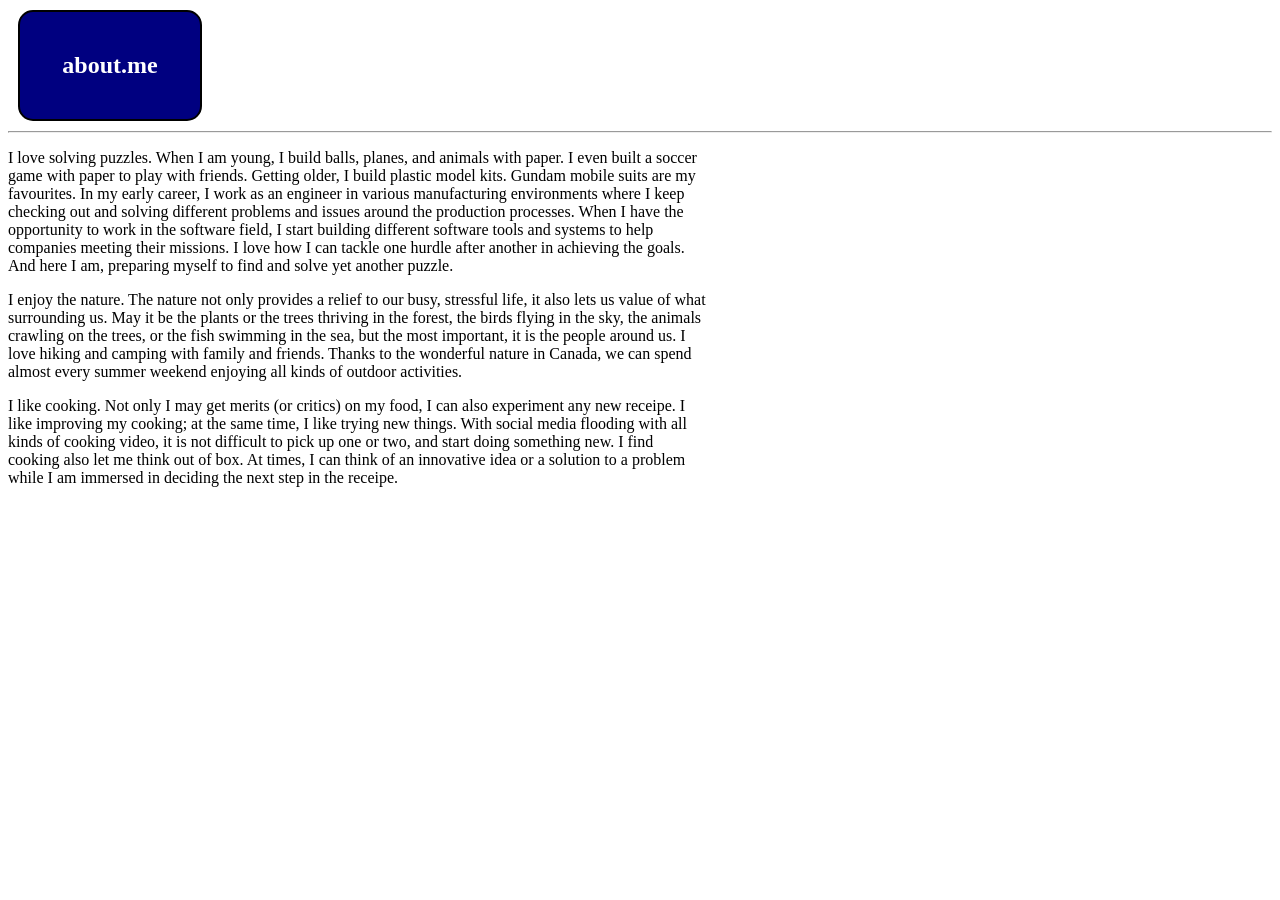
==== public/about.html @ 2e31307e "major overhaul webpage layouts" ====
<!DOCTYPE html>
<html lang="en">
<head>
    <meta charset="UTF-8">
    <meta name="viewport" content="width=device-width, initial-scale=1.0">
    <title>about.me</title>
    <link rel="stylesheet" href="../style.css" />
</head>
<body>
    <div class="box">
        <h2>about.me</h2>
    </div>
    <hr/>
    <p>I love solving puzzles.  When I am young, I build balls, planes, and animals with paper.  
      I even built a soccer game with paper to play with friends.  Getting older, I build plastic
      model kits.  Gundam mobile suits are my favourites.  In my early career, I work as an engineer
      in various manufacturing environments where I keep checking out and solving different 
      problems and issues around the production processes.  When I have the opportunity to work
      in the software field, I start building different software tools and systems to help companies
      meeting their missions.  I love how I can tackle one hurdle after another in achieving the goals.
      And here I am, preparing myself to find and solve yet another puzzle.
    </p>

    <p>I enjoy the nature.  The nature not only provides a relief to our busy, stressful life, it also lets us 
      value of what surrounding us.  May it be the plants or the trees thriving in the forest, the birds 
      flying in the sky, the animals crawling on the trees, or the fish swimming in the sea, but the most
      important, it is the people around us.  I love hiking and camping with family and friends.  Thanks 
      to the wonderful nature in Canada, we can spend almost every summer weekend enjoying all kinds of 
      outdoor activities.
    </p>

    <p>I like cooking.  Not only I may get merits (or critics) on my food, I can also experiment any new
      receipe.  I like improving my cooking; at the same time, I like trying new things.  With social
      media flooding with all kinds of cooking video, it is not difficult to pick up one or two, and start
      doing something new.  I find cooking also let me think out of box.  At times, I can think of an
      innovative idea or a solution to a problem while I am immersed in deciding the next step in the
      receipe.
    </p>
</body>
---- style.css ----
/* limit paragraph width to 700px */
p {
    width:85vw - 100px;
}
h4 {
    width:85vw - 100px;
}
a {
    text-decoration: none;
    color:inherit
}
@media (width > 800px) {
    p {
        width:700px;
    }
    h4 {
        width:700px;
    }
}
.project-logo {
    height: 120px;
    padding: 20px;
}
.center-content {
    display: grid;
    place-items: center;
    margin-top: 20px;
    margin-bottom: 20px;
}
.box {
    display: grid;
    place-items: center;
    background-color:navy;
    color: white;
    text-align: center;
    width: 140px;
    padding: 20px;
    border: 2px solid black;  
    border-radius: 15px;
    margin: 10px;
}
.grid-container-2 {
    /* use to align div on the same row, left aligned */
    display: grid;
    /* Defines two columns of equal fractional units (fr) */
    grid-template-columns: 200px 200px;
    /* adds space between the divs */
    grid-gap: 20px; 
}
.grid-container-3 {
    /* use to align div on the same row, centre aligned */
    display: grid;
    /* Defines three columns of equal fractional units (fr) */
    grid-template-columns: 1fr 1fr 1fr;
    /* adds space between the divs */
    grid-gap: 20px; 
}
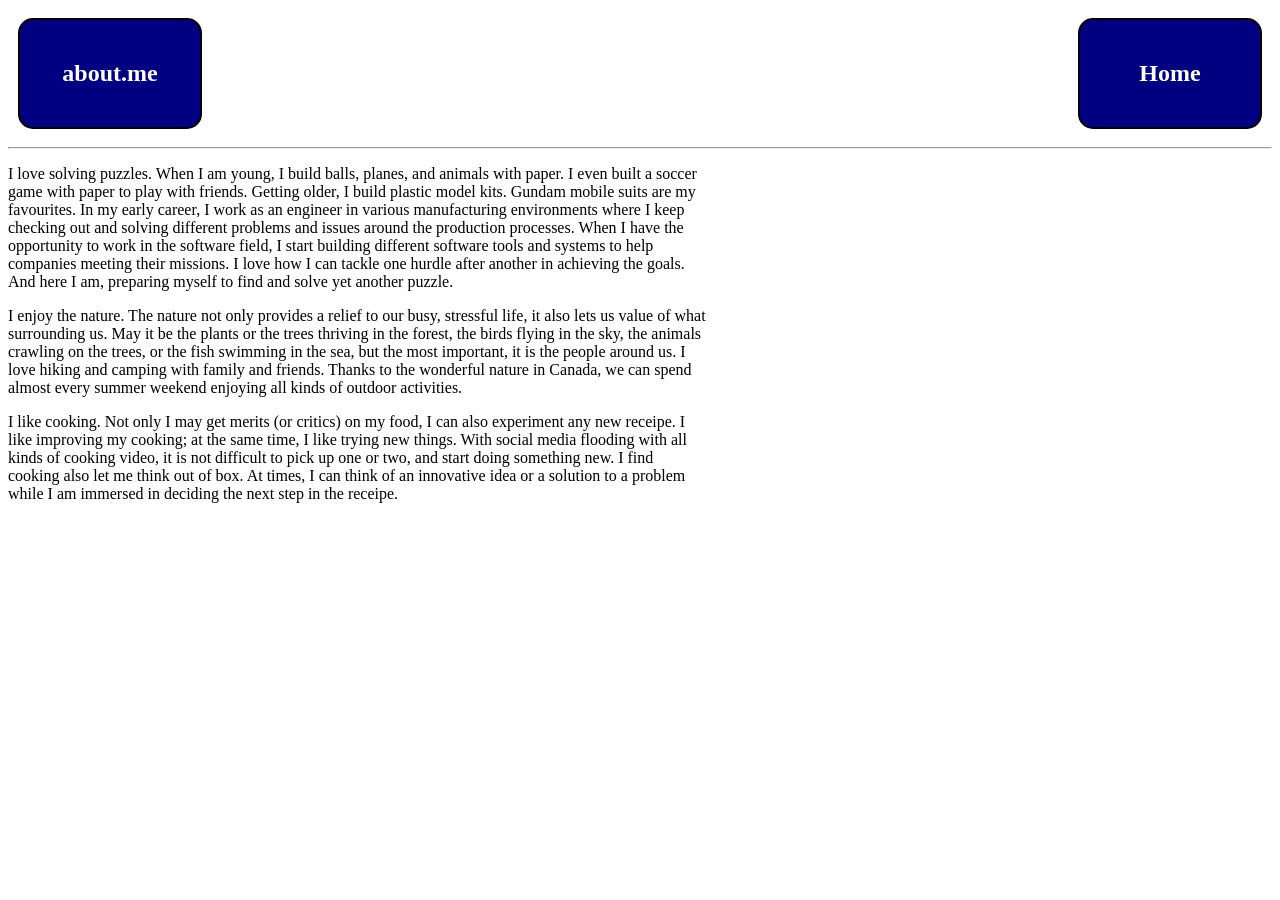
==== commit f8582065: "add home button on pages to go back" ====
--- a/public/about.html
+++ b/public/about.html
@@ -7,8 +7,15 @@
     <link rel="stylesheet" href="../style.css" />
 </head>
 <body>
-    <div class="box">
-        <h2>about.me</h2>
+    <div class="flex-box-two-ends">
+        <div class="box">
+            <h2>about.me</h2>
+        </div>
+        <a href="../index.html">
+            <div class="box">
+                <h2>Home</h2>
+            </div>
+        </a>
     </div>
     <hr/>
     <p>I love solving puzzles.  When I am young, I build balls, planes, and animals with paper.  
--- a/style.css
+++ b/style.css
@@ -57,3 +57,8 @@
     /* adds space between the divs */
     grid-gap: 20px; 
 }
+.flex-box-two-ends {
+  display: flex;
+  justify-content: space-between;
+  width: 100%; /* Ensures it fills the container */
+}
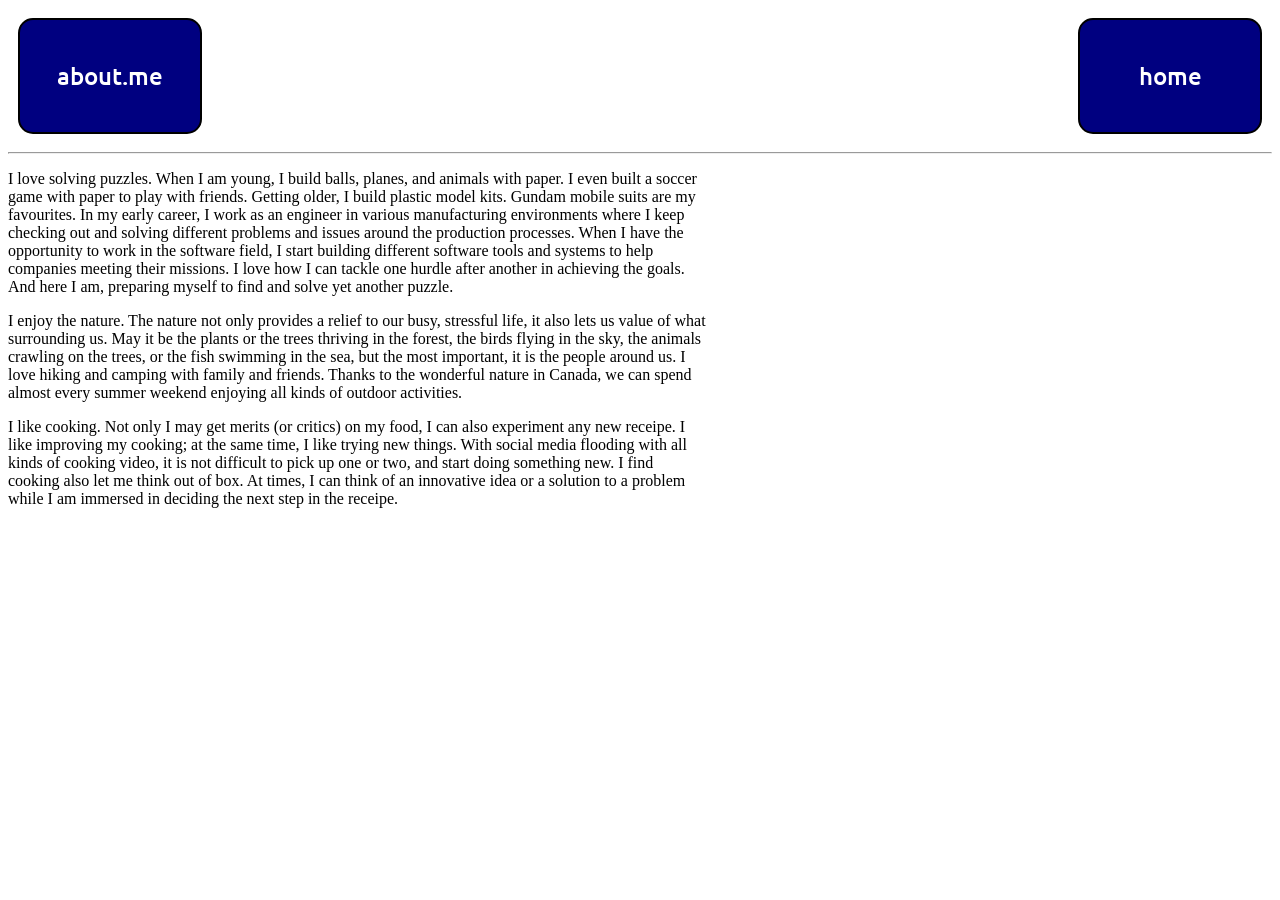
==== commit d36a5c00: "add custom fonts for headings and text on boxes" ====
--- a/public/about.html
+++ b/public/about.html
@@ -5,6 +5,9 @@
     <meta name="viewport" content="width=device-width, initial-scale=1.0">
     <title>about.me</title>
     <link rel="stylesheet" href="../style.css" />
+    <link rel="preconnect" href="https://fonts.googleapis.com">
+    <link rel="preconnect" href="https://fonts.gstatic.com" crossorigin>
+    <link href="https://fonts.googleapis.com/css2?family=Ubuntu:ital,wght@0,300;0,400;0,500;0,700;1,300;1,400;1,500;1,700&display=swap" rel="stylesheet">
 </head>
 <body>
     <div class="flex-box-two-ends">
@@ -13,7 +16,7 @@
         </div>
         <a href="../index.html">
             <div class="box">
-                <h2>Home</h2>
+                <h2>home</h2>
             </div>
         </a>
     </div>
--- a/style.css
+++ b/style.css
@@ -1,4 +1,8 @@
-
+h1, h2 {
+    font-family: "Ubuntu", sans-serif;
+    font-weight: 500;
+    font-style: normal;
+}
 
 /* limit paragraph width to 700px */
 p {
@@ -40,6 +44,9 @@
     border: 2px solid black;  
     border-radius: 15px;
     margin: 10px;
+    font-family: "Ubuntu", sans-serif;
+    font-weight: 500;
+    font-style: normal;
 }
 .grid-container-2 {
     /* use to align div on the same row, left aligned */
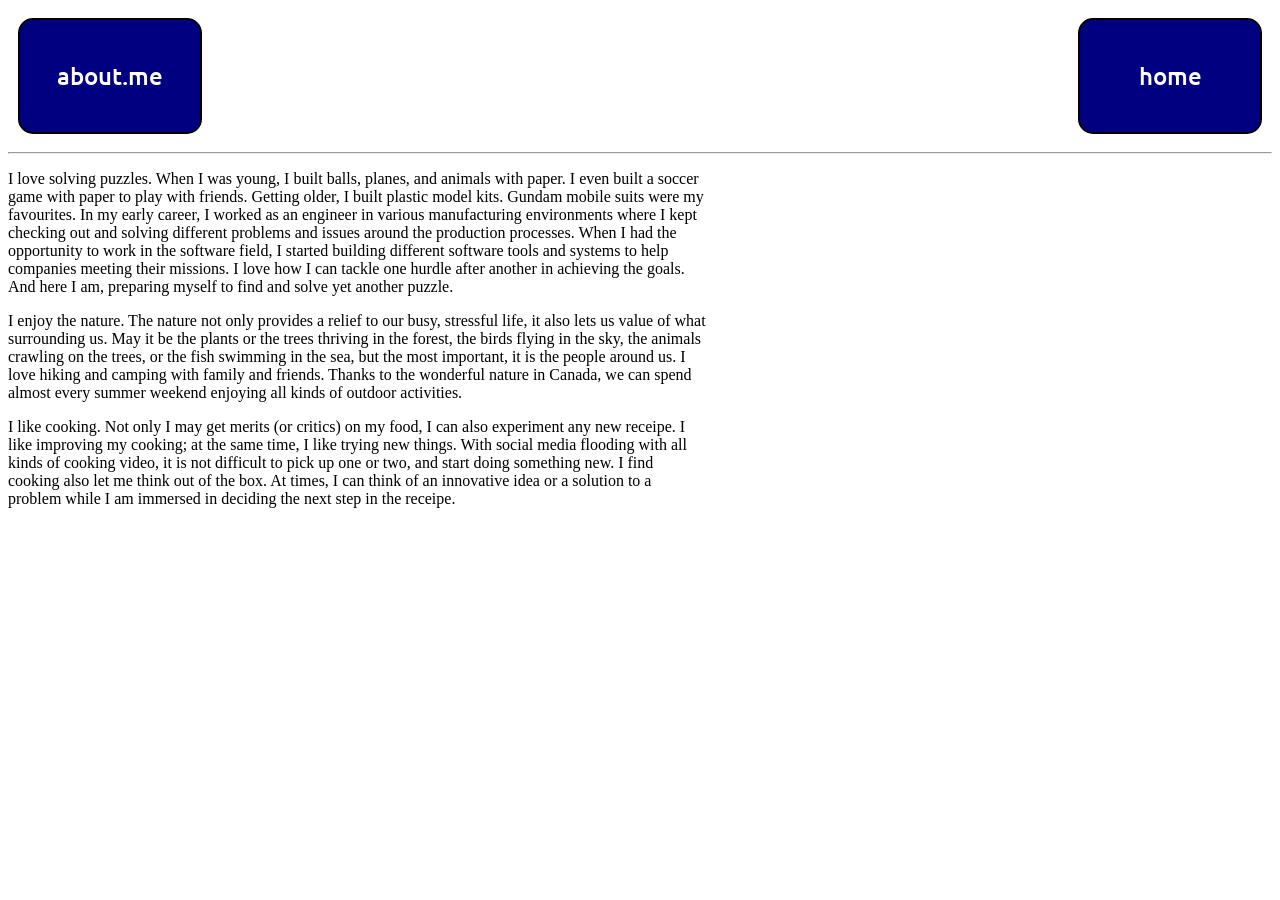
==== commit 5d0a21d2: "Updated about me content" ====
--- a/public/about.html
+++ b/public/about.html
@@ -21,12 +21,12 @@
         </a>
     </div>
     <hr/>
-    <p>I love solving puzzles.  When I am young, I build balls, planes, and animals with paper.  
-      I even built a soccer game with paper to play with friends.  Getting older, I build plastic
-      model kits.  Gundam mobile suits are my favourites.  In my early career, I work as an engineer
-      in various manufacturing environments where I keep checking out and solving different 
-      problems and issues around the production processes.  When I have the opportunity to work
-      in the software field, I start building different software tools and systems to help companies
+    <p>I love solving puzzles.  When I was young, I built balls, planes, and animals with paper.  
+      I even built a soccer game with paper to play with friends.  Getting older, I built plastic
+      model kits.  Gundam mobile suits were my favourites.  In my early career, I worked as an engineer
+      in various manufacturing environments where I kept checking out and solving different 
+      problems and issues around the production processes.  When I had the opportunity to work
+      in the software field, I started building different software tools and systems to help companies
       meeting their missions.  I love how I can tackle one hurdle after another in achieving the goals.
       And here I am, preparing myself to find and solve yet another puzzle.
     </p>
@@ -42,7 +42,7 @@
     <p>I like cooking.  Not only I may get merits (or critics) on my food, I can also experiment any new
       receipe.  I like improving my cooking; at the same time, I like trying new things.  With social
       media flooding with all kinds of cooking video, it is not difficult to pick up one or two, and start
-      doing something new.  I find cooking also let me think out of box.  At times, I can think of an
+      doing something new.  I find cooking also let me think out of the box.  At times, I can think of an
       innovative idea or a solution to a problem while I am immersed in deciding the next step in the
       receipe.
     </p>
--- a/style.css
+++ b/style.css
@@ -28,14 +28,19 @@
     padding: 20px;
 }
 .center-content {
-    display: grid;
-    place-items: center;
-    margin-top: 20px;
-    margin-bottom: 20px;
+    display: flex;
+    flex-flow: column nowrap;
+    align-items:center;
+}
+/* make items flow vertical */
+@media (width < 650px) {
+    .center-content>div {
+        display: flex;
+        flex-flow: column nowrap;
+    }
 }
 .box {
-    display: grid;
-    place-items: center;
+    display: inline-block;
     background-color:navy;
     color: white;
     text-align: center;
@@ -48,22 +53,6 @@
     font-weight: 500;
     font-style: normal;
 }
-.grid-container-2 {
-    /* use to align div on the same row, left aligned */
-    display: grid;
-    /* Defines two columns of equal fractional units (fr) */
-    grid-template-columns: 200px 200px;
-    /* adds space between the divs */
-    grid-gap: 20px; 
-}
-.grid-container-3 {
-    /* use to align div on the same row, centre aligned */
-    display: grid;
-    /* Defines three columns of equal fractional units (fr) */
-    grid-template-columns: 1fr 1fr 1fr;
-    /* adds space between the divs */
-    grid-gap: 20px; 
-}
 .flex-box-two-ends {
   display: flex;
   justify-content: space-between;
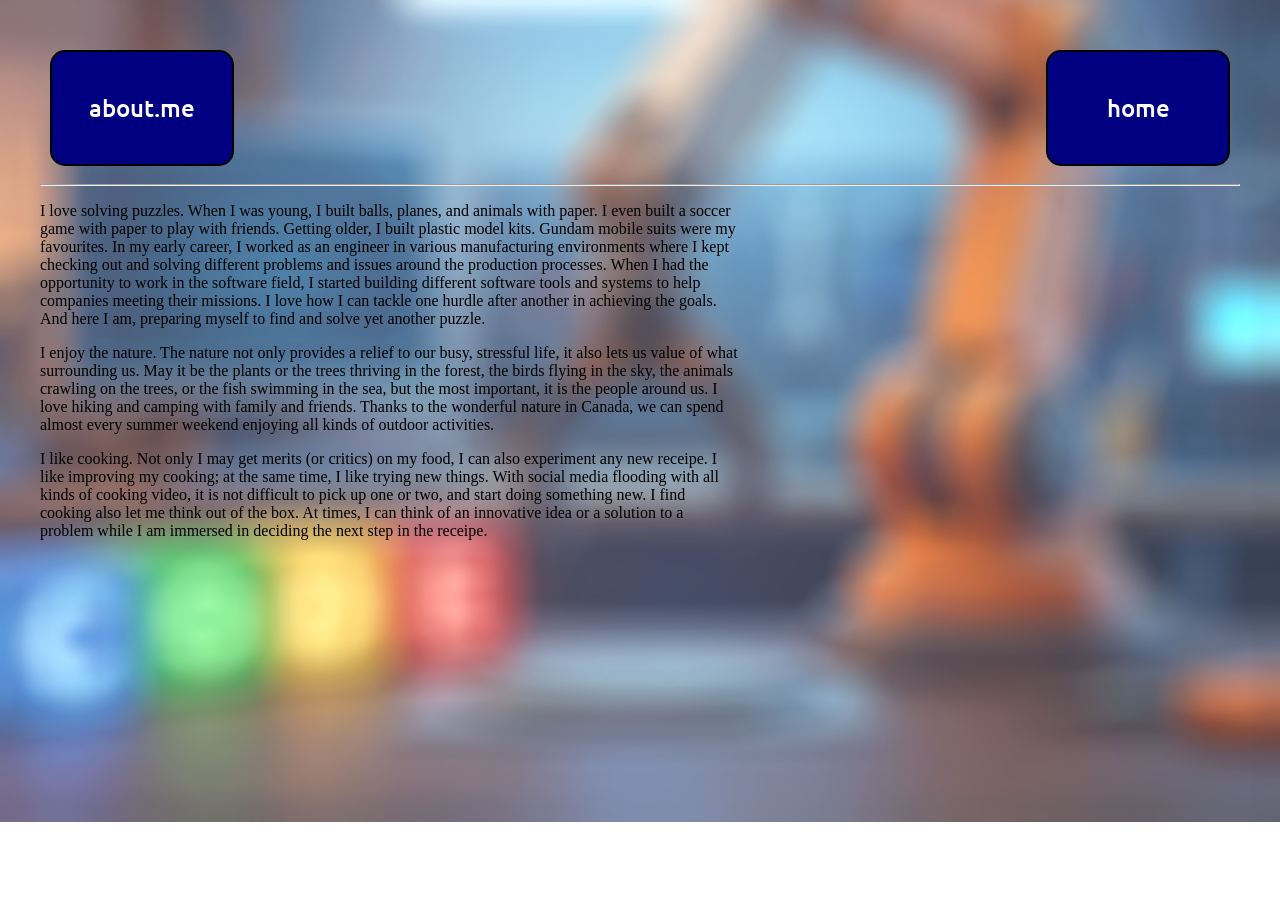
==== commit 0e49e5b9: "Updated limiting text to 700px wide with text-container" ====
--- a/public/about.html
+++ b/public/about.html
@@ -21,29 +21,31 @@
         </a>
     </div>
     <hr/>
-    <p>I love solving puzzles.  When I was young, I built balls, planes, and animals with paper.  
-      I even built a soccer game with paper to play with friends.  Getting older, I built plastic
-      model kits.  Gundam mobile suits were my favourites.  In my early career, I worked as an engineer
-      in various manufacturing environments where I kept checking out and solving different 
-      problems and issues around the production processes.  When I had the opportunity to work
-      in the software field, I started building different software tools and systems to help companies
-      meeting their missions.  I love how I can tackle one hurdle after another in achieving the goals.
-      And here I am, preparing myself to find and solve yet another puzzle.
-    </p>
+    <div class="text-container">
+        <p>I love solving puzzles.  When I was young, I built balls, planes, and animals with paper.  
+        I even built a soccer game with paper to play with friends.  Getting older, I built plastic
+        model kits.  Gundam mobile suits were my favourites.  In my early career, I worked as an engineer
+        in various manufacturing environments where I kept checking out and solving different 
+        problems and issues around the production processes.  When I had the opportunity to work
+        in the software field, I started building different software tools and systems to help companies
+        meeting their missions.  I love how I can tackle one hurdle after another in achieving the goals.
+        And here I am, preparing myself to find and solve yet another puzzle.
+        </p>
 
-    <p>I enjoy the nature.  The nature not only provides a relief to our busy, stressful life, it also lets us 
-      value of what surrounding us.  May it be the plants or the trees thriving in the forest, the birds 
-      flying in the sky, the animals crawling on the trees, or the fish swimming in the sea, but the most
-      important, it is the people around us.  I love hiking and camping with family and friends.  Thanks 
-      to the wonderful nature in Canada, we can spend almost every summer weekend enjoying all kinds of 
-      outdoor activities.
-    </p>
+        <p>I enjoy the nature.  The nature not only provides a relief to our busy, stressful life, it also lets us 
+        value of what surrounding us.  May it be the plants or the trees thriving in the forest, the birds 
+        flying in the sky, the animals crawling on the trees, or the fish swimming in the sea, but the most
+        important, it is the people around us.  I love hiking and camping with family and friends.  Thanks 
+        to the wonderful nature in Canada, we can spend almost every summer weekend enjoying all kinds of 
+        outdoor activities.
+        </p>
 
-    <p>I like cooking.  Not only I may get merits (or critics) on my food, I can also experiment any new
-      receipe.  I like improving my cooking; at the same time, I like trying new things.  With social
-      media flooding with all kinds of cooking video, it is not difficult to pick up one or two, and start
-      doing something new.  I find cooking also let me think out of the box.  At times, I can think of an
-      innovative idea or a solution to a problem while I am immersed in deciding the next step in the
-      receipe.
-    </p>
+        <p>I like cooking.  Not only I may get merits (or critics) on my food, I can also experiment any new
+        receipe.  I like improving my cooking; at the same time, I like trying new things.  With social
+        media flooding with all kinds of cooking video, it is not difficult to pick up one or two, and start
+        doing something new.  I find cooking also let me think out of the box.  At times, I can think of an
+        innovative idea or a solution to a problem while I am immersed in deciding the next step in the
+        receipe.
+        </p>
+    </div>
 </body>
--- a/style.css
+++ b/style.css
@@ -1,27 +1,21 @@
+body {
+    background-image: url('./assets/images/background.png');
+    background-repeat: no-repeat;
+    background-position: center; /* Centers the image */
+    background-size: cover; /* Stretches the image to cover the screen */
+    width: vw;
+    height: vh; /* Ensures the body covers the full viewport height */
+    margin: 0; /* Removes default browser margin */
+    padding: 40px;
+}
 h1, h2 {
     font-family: "Ubuntu", sans-serif;
     font-weight: 500;
     font-style: normal;
 }
-
 /* limit paragraph width to 700px */
-p {
-    width:85vw - 100px;
-}
-h4 {
-    width:85vw - 100px;
-}
-a {
-    text-decoration: none;
-    color:inherit
-}
-@media (width > 800px) {
-    p {
-        width:700px;
-    }
-    h4 {
-        width:700px;
-    }
+.text-container {
+    max-width: 700px;
 }
 .project-logo {
     height: 120px;
@@ -31,12 +25,27 @@
     display: flex;
     flex-flow: column nowrap;
     align-items:center;
+    justify-self: center;
+}
+.front-page-title {
+    display: grid;
+    width: 475px;
+    grid-template-columns: 2fr 1fr;
+    grid-template-rows: 40px 50px 70px;
+    padding: 20px;
+}
+body>.center-content>img{
+    grid-row: span 3;
 }
 /* make items flow vertical */
 @media (width < 650px) {
     .center-content>div {
         display: flex;
         flex-flow: column nowrap;
+    }
+    .front-page-title {
+        display: flex;
+        flex-direction: column;
     }
 }
 .box {
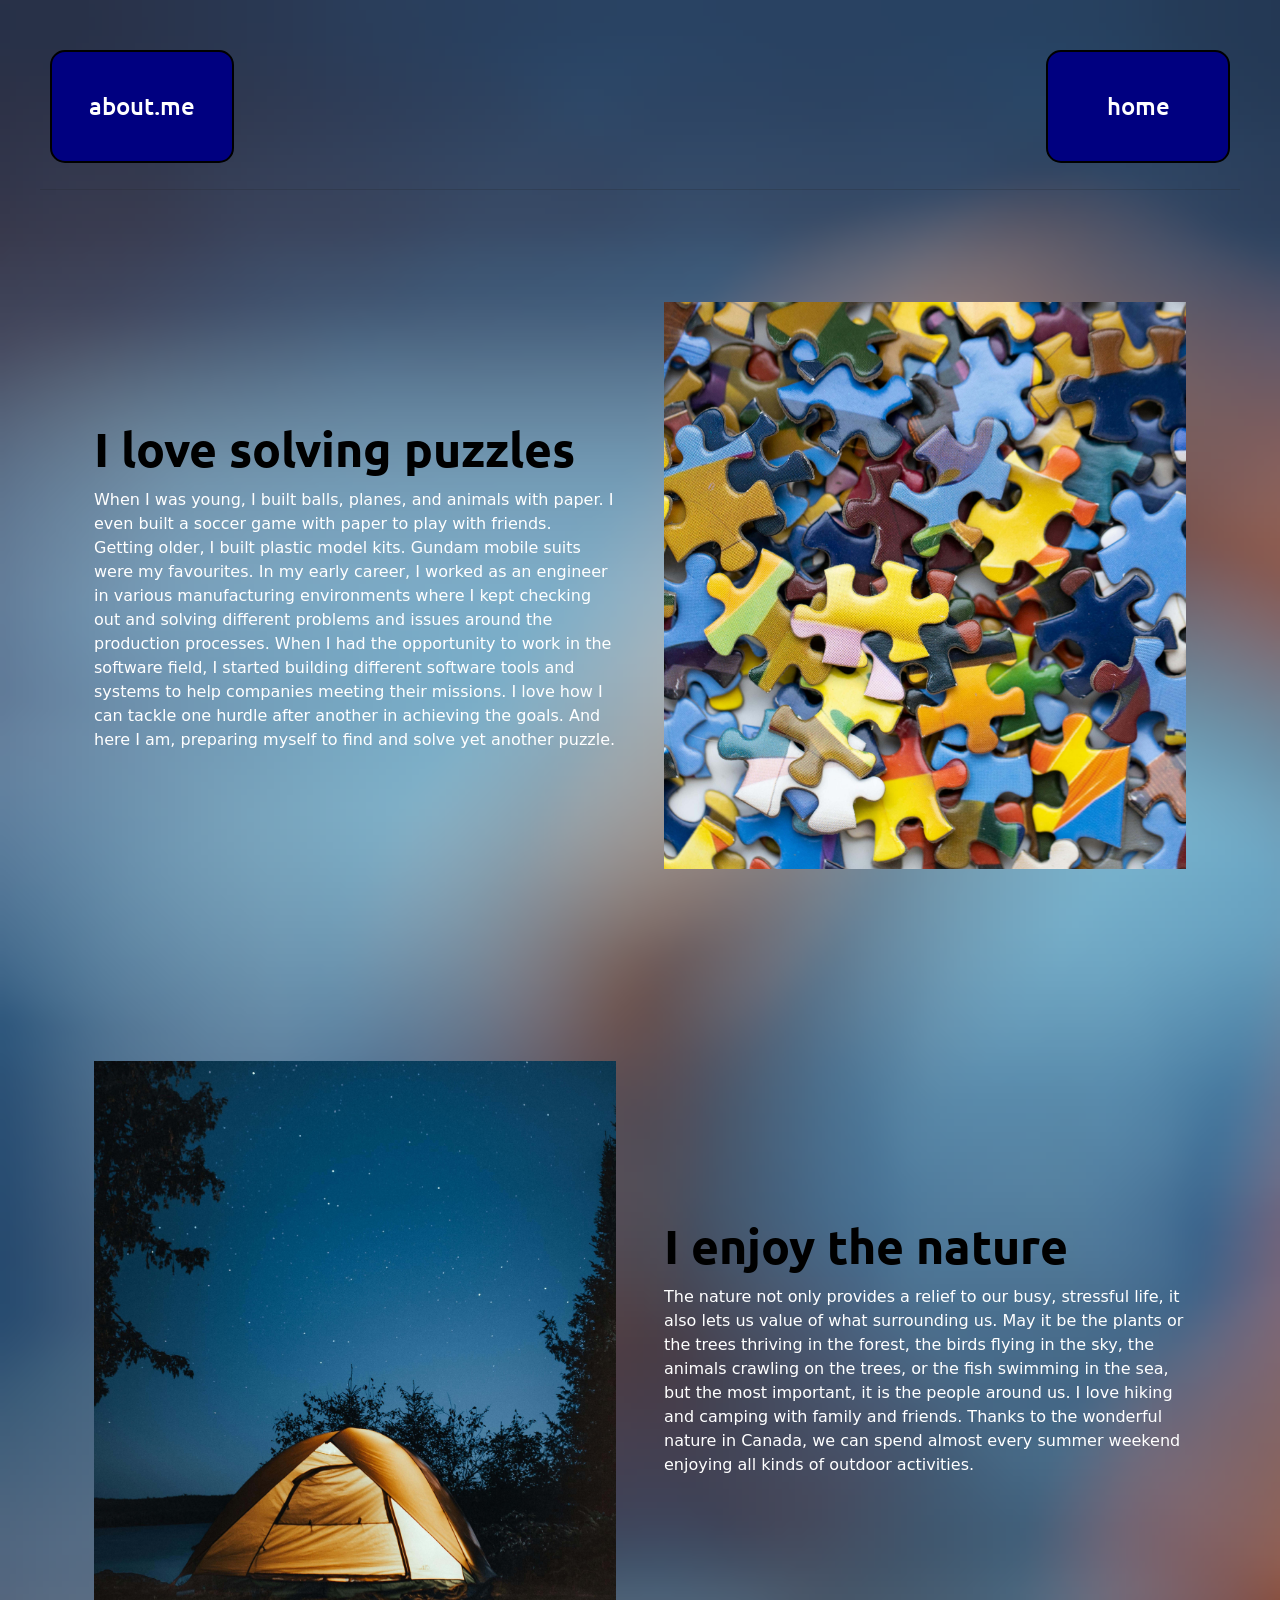
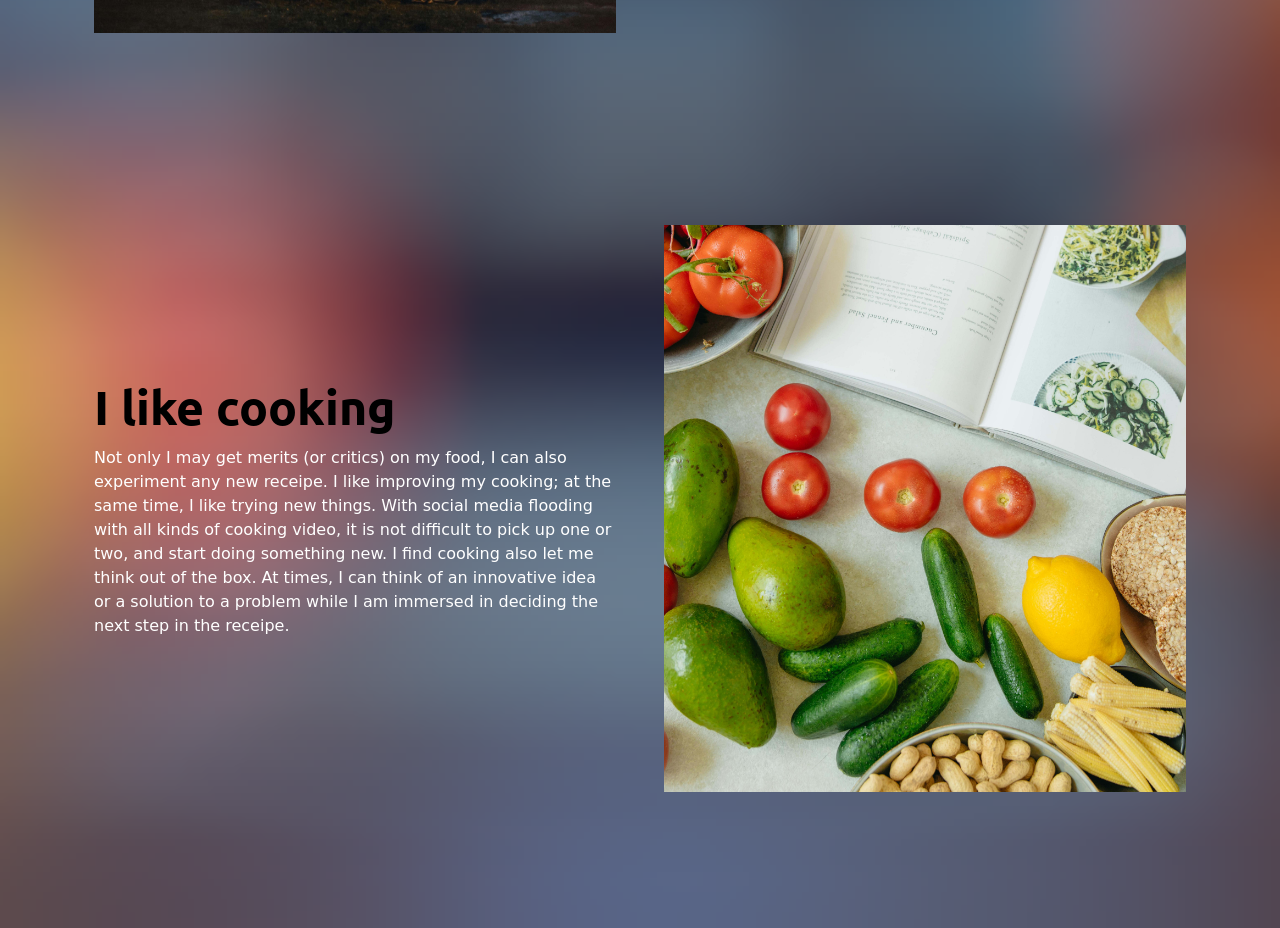
==== commit fc1f9a81: "Add images for about.me page Add icons for contact.me page Use bootstrap layouts for about.me and co" ====
--- a/public/about.html
+++ b/public/about.html
@@ -4,10 +4,12 @@
     <meta charset="UTF-8">
     <meta name="viewport" content="width=device-width, initial-scale=1.0">
     <title>about.me</title>
-    <link rel="stylesheet" href="../style.css" />
     <link rel="preconnect" href="https://fonts.googleapis.com">
     <link rel="preconnect" href="https://fonts.gstatic.com" crossorigin>
     <link href="https://fonts.googleapis.com/css2?family=Ubuntu:ital,wght@0,300;0,400;0,500;0,700;1,300;1,400;1,500;1,700&display=swap" rel="stylesheet">
+    <link href="https://cdn.jsdelivr.net/npm/bootstrap@5.3.8/dist/css/bootstrap.min.css" rel="stylesheet"
+        integrity="sha384-sRIl4kxILFvY47J16cr9ZwB07vP4J8+LH7qKQnuqkuIAvNWLzeN8tE5YBujZqJLB" crossorigin="anonymous">
+    <link rel="stylesheet" href="../style.css" />
 </head>
 <body>
     <div class="flex-box-two-ends">
@@ -21,31 +23,59 @@
         </a>
     </div>
     <hr/>
-    <div class="text-container">
-        <p>I love solving puzzles.  When I was young, I built balls, planes, and animals with paper.  
-        I even built a soccer game with paper to play with friends.  Getting older, I built plastic
-        model kits.  Gundam mobile suits were my favourites.  In my early career, I worked as an engineer
-        in various manufacturing environments where I kept checking out and solving different 
-        problems and issues around the production processes.  When I had the opportunity to work
-        in the software field, I started building different software tools and systems to help companies
-        meeting their missions.  I love how I can tackle one hurdle after another in achieving the goals.
-        And here I am, preparing myself to find and solve yet another puzzle.
-        </p>
+    <!-- <div class="text-container"> -->
+        <div class="container col-xxl-8 px-4 py-5">
+            <div class="row flex-lg-row-reverse align-items-center g-5 py-5">
+                <div class="col-10 col-sm-8 col-lg-6"> <img src="../assets/images/about.me/puzzle.jpg" class="d-block mx-lg-auto img-fluid"
+                        alt="some puzzles" width="700" height="500" loading="lazy"> </div>
+                <div class="col-lg-6">
+                    <h2 class="display-5 fw-bold text-body-emphasis lh-1 mb-3">I love solving puzzles</h2>
+                    <p class="lead">When I was young, I built balls, planes, and animals with paper.
+                    I even built a soccer game with paper to play with friends. Getting older, I built plastic
+                    model kits. Gundam mobile suits were my favourites. In my early career, I worked as an engineer
+                    in various manufacturing environments where I kept checking out and solving different
+                    problems and issues around the production processes. When I had the opportunity to work
+                    in the software field, I started building different software tools and systems to help companies
+                    meeting their missions. I love how I can tackle one hurdle after another in achieving the goals.
+                    And here I am, preparing myself to find and solve yet another puzzle.</p>
+                </div>
+            </div>
+        </div>
 
-        <p>I enjoy the nature.  The nature not only provides a relief to our busy, stressful life, it also lets us 
-        value of what surrounding us.  May it be the plants or the trees thriving in the forest, the birds 
-        flying in the sky, the animals crawling on the trees, or the fish swimming in the sea, but the most
-        important, it is the people around us.  I love hiking and camping with family and friends.  Thanks 
-        to the wonderful nature in Canada, we can spend almost every summer weekend enjoying all kinds of 
-        outdoor activities.
-        </p>
+        <div class="container col-xxl-8 px-4 py-5">
+            <div class="row flex-lg-row-reverse align-items-center g-5 py-5">
+                <div class="col-lg-6">
+                    <h2 class="display-5 fw-bold text-body-emphasis lh-1 mb-3">I enjoy the nature</h2>
+                    <p class="lead">The nature not only provides a relief to our busy, stressful life, it also lets us
+                    value of what surrounding us. May it be the plants or the trees thriving in the forest, the birds
+                    flying in the sky, the animals crawling on the trees, or the fish swimming in the sea, but the most
+                    important, it is the people around us. I love hiking and camping with family and friends. Thanks
+                    to the wonderful nature in Canada, we can spend almost every summer weekend enjoying all kinds of
+                    outdoor activities.</p>
+                </div>
+                <div class="col-10 col-sm-8 col-lg-6"> <img src="../assets/images/about.me/nature.jpg"
+                        class="d-block mx-lg-auto img-fluid" alt="a tent under a starry sky" width="700" height="500" loading="lazy"> </div>
+            </div>
+        </div>
 
-        <p>I like cooking.  Not only I may get merits (or critics) on my food, I can also experiment any new
-        receipe.  I like improving my cooking; at the same time, I like trying new things.  With social
-        media flooding with all kinds of cooking video, it is not difficult to pick up one or two, and start
-        doing something new.  I find cooking also let me think out of the box.  At times, I can think of an
-        innovative idea or a solution to a problem while I am immersed in deciding the next step in the
-        receipe.
-        </p>
-    </div>
-</body>+        <div class="container col-xxl-8 px-4 py-5">
+            <div class="row flex-lg-row-reverse align-items-center g-5 py-5">
+                <div class="col-10 col-sm-8 col-lg-6"> <img src="../assets/images/about.me/cooking.jpg"
+                        class="d-block mx-lg-auto img-fluid" alt="ingredients next to a cooking book" width="700" height="500" loading="lazy"> </div>
+                <div class="col-lg-6">
+                    <h2 class="display-5 fw-bold text-body-emphasis lh-1 mb-3">I like cooking</h2>
+                    <p class="lead">Not only I may get merits (or critics) on my food, I can also experiment any new
+                    receipe. I like improving my cooking; at the same time, I like trying new things. With social
+                    media flooding with all kinds of cooking video, it is not difficult to pick up one or two, and start
+                    doing something new. I find cooking also let me think out of the box. At times, I can think of an
+                    innovative idea or a solution to a problem while I am immersed in deciding the next step in the
+                    receipe.</p>
+                </div>
+            </div>
+        </div>
+    <!-- </div> -->
+    <script src="https://cdn.jsdelivr.net/npm/bootstrap@5.3.8/dist/js/bootstrap.bundle.min.js"
+        integrity="sha384-FKyoEForCGlyvwx9Hj09JcYn3nv7wiPVlz7YYwJrWVcXK/BmnVDxM+D2scQbITxI"
+        crossorigin="anonymous"></script>
+</body>
+</html>
--- a/style.css
+++ b/style.css
@@ -8,10 +8,27 @@
     margin: 0; /* Removes default browser margin */
     padding: 40px;
 }
+p {
+    color: white;
+}
 h1, h2 {
     font-family: "Ubuntu", sans-serif;
+    font-style: normal;
+    color: white;
+}
+h1 {
+    font-weight: 700;
+    font-size: 2rem;
+}
+h2 {
     font-weight: 500;
-    font-style: normal;
+    font-size: 1.5rem;
+    margin-top: 20px;
+    margin-bottom: 20px;
+}
+.lead {
+    color:white;
+    font-size: 1rem;
 }
 /* limit paragraph width to 700px */
 .text-container {
@@ -30,22 +47,24 @@
 .front-page-title {
     display: grid;
     width: 475px;
-    grid-template-columns: 2fr 1fr;
-    grid-template-rows: 40px 50px 70px;
-    padding: 20px;
+    grid-template-columns: 250px 120px;
+    grid-template-rows: 50px 60px 70px;
 }
 body>.center-content>img{
     grid-row: span 3;
 }
 /* make items flow vertical */
-@media (width < 650px) {
+@media (width < 720px) {
     .center-content>div {
         display: flex;
         flex-flow: column nowrap;
+        align-items: center;
     }
     .front-page-title {
         display: flex;
         flex-direction: column;
+        width: 240px;
+        align-items: center;
     }
 }
 .box {
@@ -58,12 +77,16 @@
     border: 2px solid black;  
     border-radius: 15px;
     margin: 10px;
-    font-family: "Ubuntu", sans-serif;
-    font-weight: 500;
-    font-style: normal;
+    box-sizing: unset;
 }
 .flex-box-two-ends {
   display: flex;
   justify-content: space-between;
   width: 100%; /* Ensures it fills the container */
 }
+#contact-info img {
+    height:30px;
+}
+#contact-info .icon-square {
+    border-radius: 5px;
+}
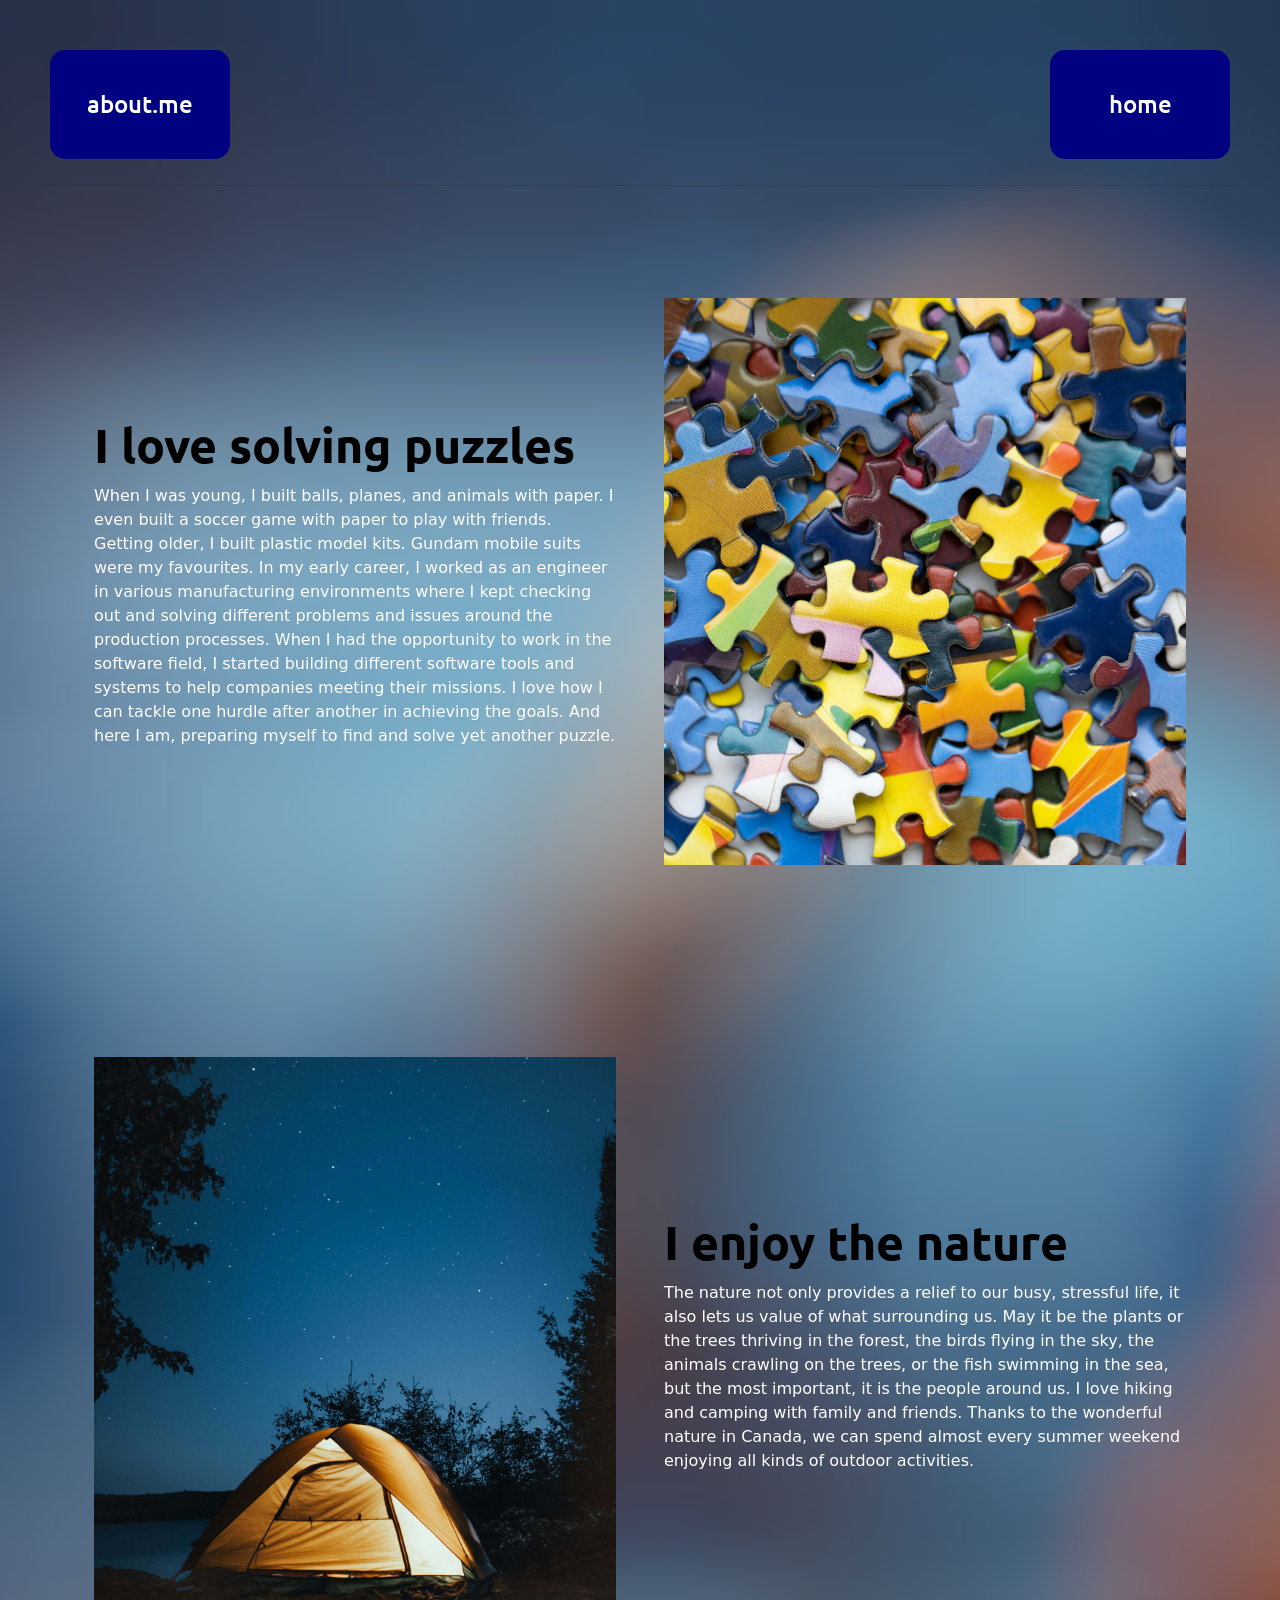
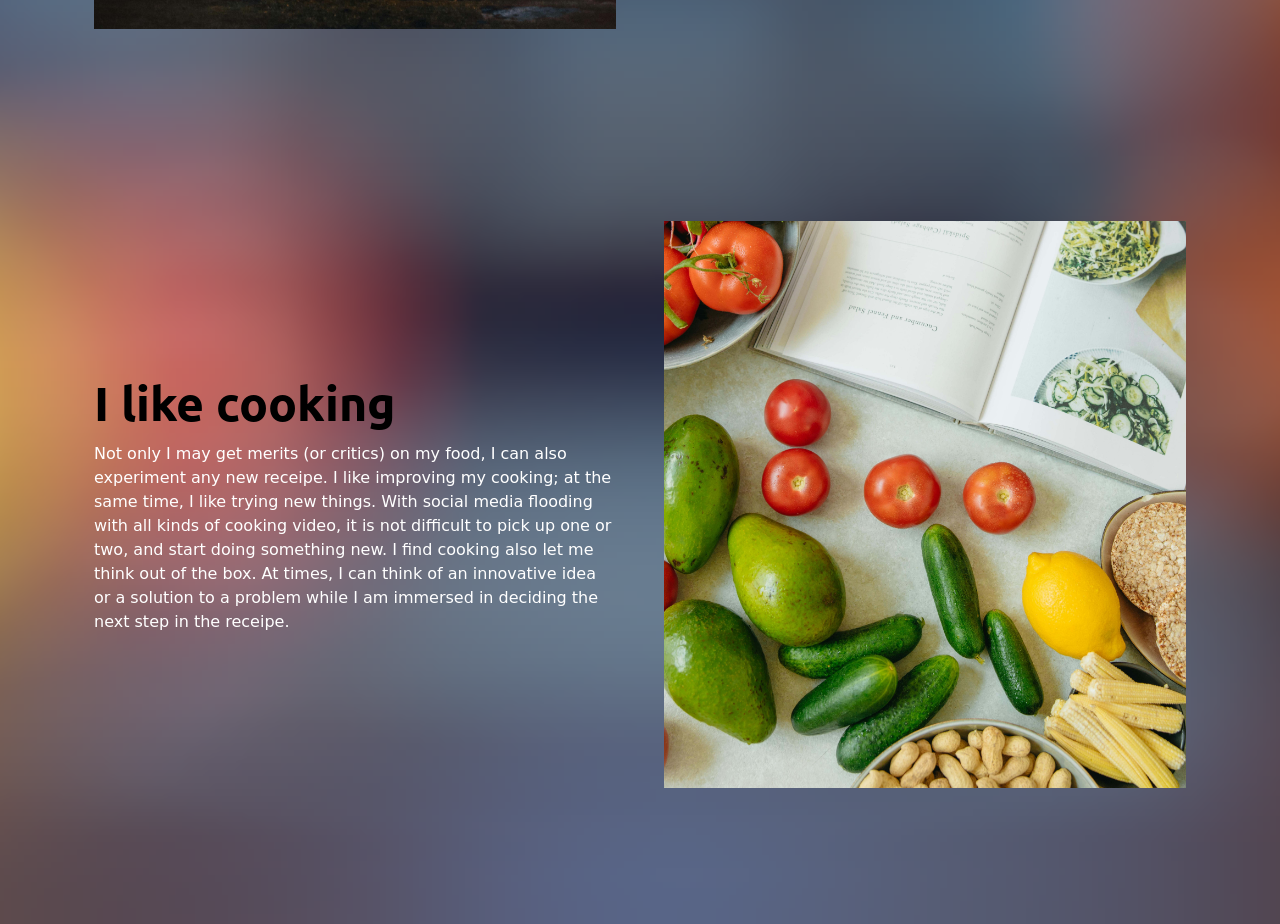
==== commit 12efa8af: "add tab icon on all pages." ====
--- a/public/about.html
+++ b/public/about.html
@@ -4,6 +4,7 @@
     <meta charset="UTF-8">
     <meta name="viewport" content="width=device-width, initial-scale=1.0">
     <title>about.me</title>
+    <link rel="icon" href="../assets/images/KEN_icon.png">
     <link rel="preconnect" href="https://fonts.googleapis.com">
     <link rel="preconnect" href="https://fonts.gstatic.com" crossorigin>
     <link href="https://fonts.googleapis.com/css2?family=Ubuntu:ital,wght@0,300;0,400;0,500;0,700;1,300;1,400;1,500;1,700&display=swap" rel="stylesheet">
--- a/style.css
+++ b/style.css
@@ -38,24 +38,38 @@
     height: 120px;
     padding: 20px;
 }
-.center-content {
+#front-page>div {
     display: flex;
     flex-flow: column nowrap;
     align-items:center;
     justify-self: center;
 }
-.front-page-title {
+#front-page-title {
     display: grid;
     width: 475px;
     grid-template-columns: 250px 120px;
     grid-template-rows: 50px 60px 70px;
 }
-body>.center-content>img{
+#front-page-projects {
+    display: flex;
+    gap: 50px;
+    margin-bottom: 20px;
+}
+#front-page-projects div {
+    display: flex;
+    height: 150px;
+    width: 150px;
+    border: 5px solid white;
+    border-radius: 20px;
+    align-items: center;
+    justify-content: center;
+}
+#front-page>div>img{
     grid-row: span 3;
 }
 /* make items flow vertical */
 @media (width < 720px) {
-    .center-content>div {
+    #front-page>div>div {
         display: flex;
         flex-flow: column nowrap;
         align-items: center;
@@ -66,6 +80,9 @@
         width: 240px;
         align-items: center;
     }
+    #front-page-projects {
+        gap: 20px;
+    }
 }
 .box {
     display: inline-block;
@@ -74,7 +91,6 @@
     text-align: center;
     width: 140px;
     padding: 20px;
-    border: 2px solid black;  
     border-radius: 15px;
     margin: 10px;
     box-sizing: unset;
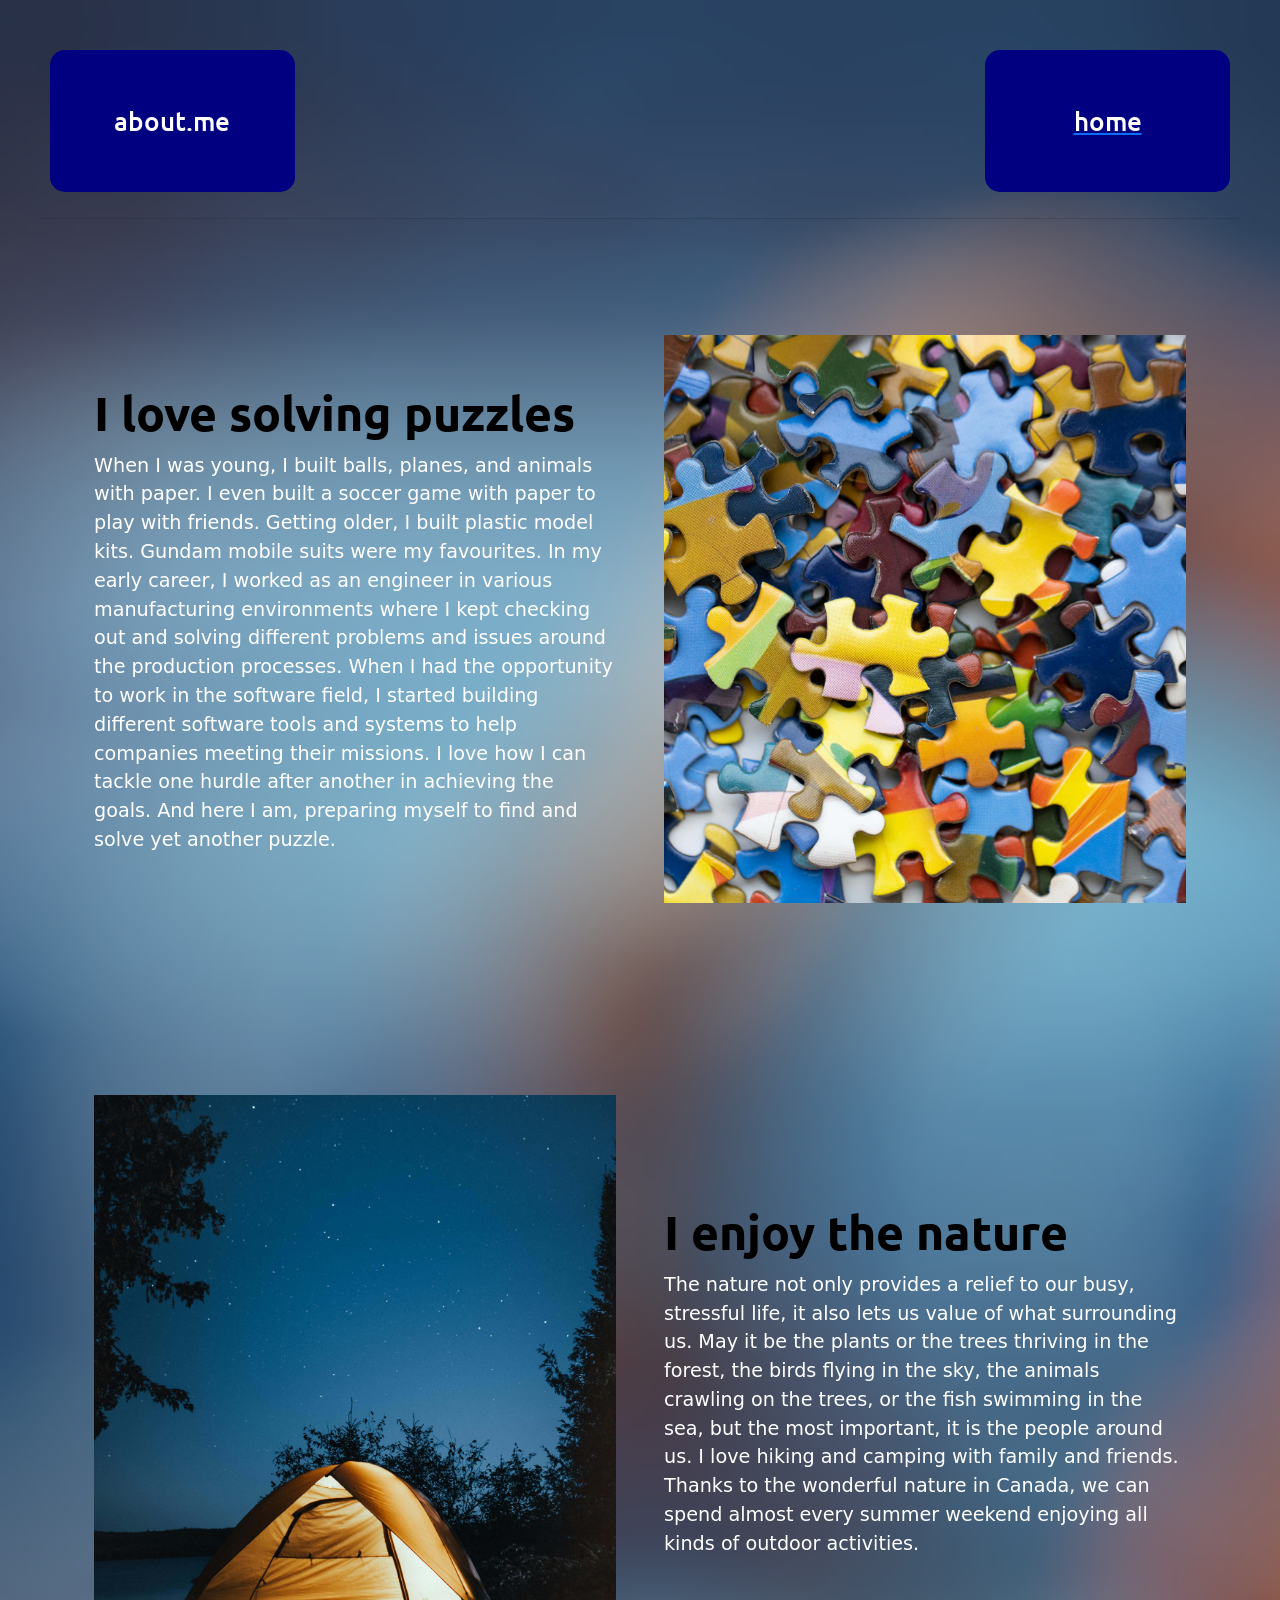
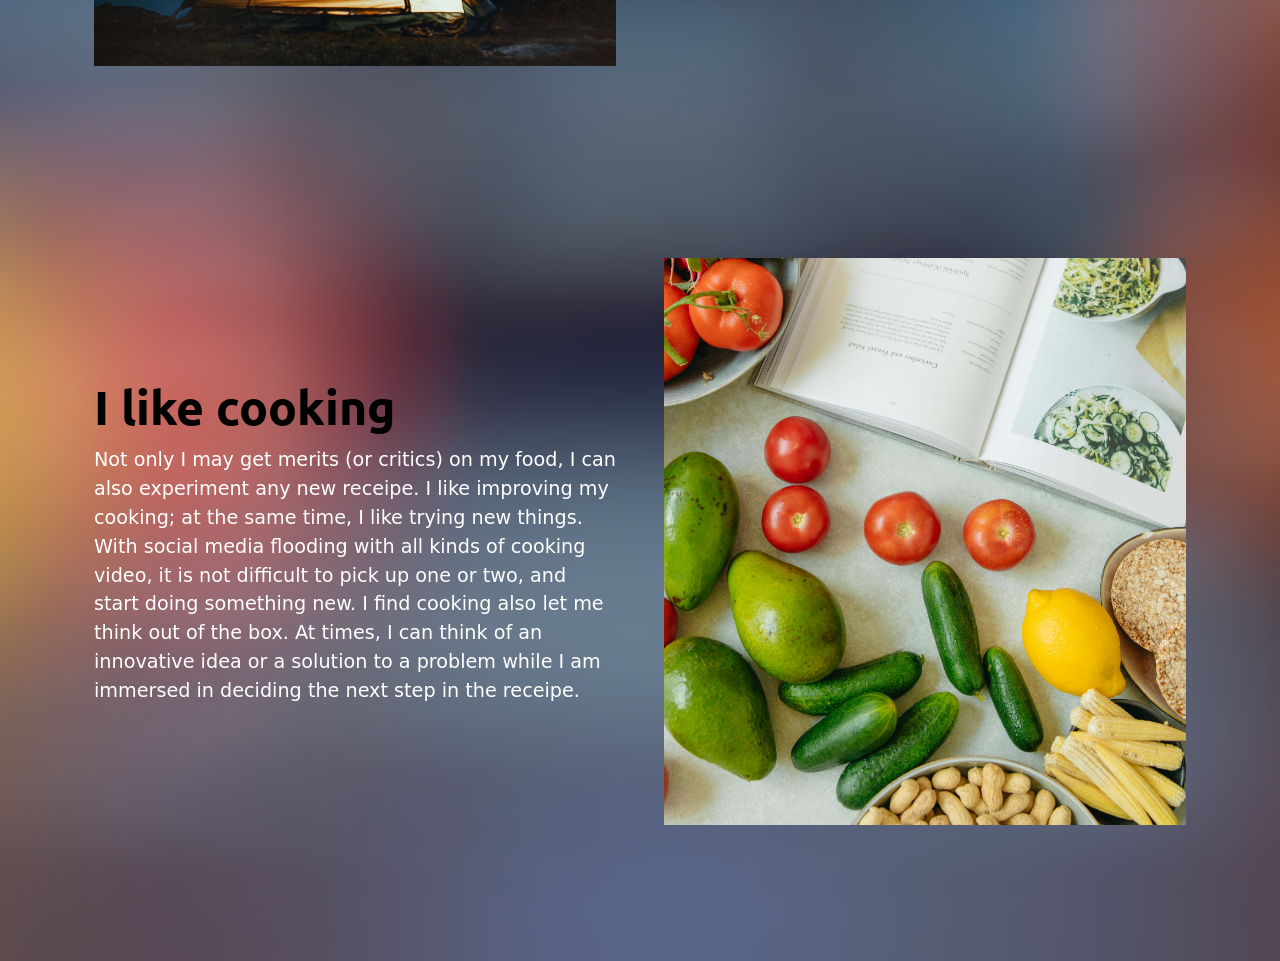
==== commit f49f0c18: "Add font and image size responsiveness for view port size change Separate file for page specific css" ====
--- a/public/about.html
+++ b/public/about.html
@@ -10,7 +10,7 @@
     <link href="https://fonts.googleapis.com/css2?family=Ubuntu:ital,wght@0,300;0,400;0,500;0,700;1,300;1,400;1,500;1,700&display=swap" rel="stylesheet">
     <link href="https://cdn.jsdelivr.net/npm/bootstrap@5.3.8/dist/css/bootstrap.min.css" rel="stylesheet"
         integrity="sha384-sRIl4kxILFvY47J16cr9ZwB07vP4J8+LH7qKQnuqkuIAvNWLzeN8tE5YBujZqJLB" crossorigin="anonymous">
-    <link rel="stylesheet" href="../style.css" />
+    <link rel="stylesheet" href="../css/style.css" />
 </head>
 <body>
     <div class="flex-box-two-ends">
@@ -31,7 +31,7 @@
                         alt="some puzzles" width="700" height="500" loading="lazy"> </div>
                 <div class="col-lg-6">
                     <h2 class="display-5 fw-bold text-body-emphasis lh-1 mb-3">I love solving puzzles</h2>
-                    <p class="lead">When I was young, I built balls, planes, and animals with paper.
+                    <p>When I was young, I built balls, planes, and animals with paper.
                     I even built a soccer game with paper to play with friends. Getting older, I built plastic
                     model kits. Gundam mobile suits were my favourites. In my early career, I worked as an engineer
                     in various manufacturing environments where I kept checking out and solving different
@@ -47,7 +47,7 @@
             <div class="row flex-lg-row-reverse align-items-center g-5 py-5">
                 <div class="col-lg-6">
                     <h2 class="display-5 fw-bold text-body-emphasis lh-1 mb-3">I enjoy the nature</h2>
-                    <p class="lead">The nature not only provides a relief to our busy, stressful life, it also lets us
+                    <p>The nature not only provides a relief to our busy, stressful life, it also lets us
                     value of what surrounding us. May it be the plants or the trees thriving in the forest, the birds
                     flying in the sky, the animals crawling on the trees, or the fish swimming in the sea, but the most
                     important, it is the people around us. I love hiking and camping with family and friends. Thanks
@@ -65,7 +65,7 @@
                         class="d-block mx-lg-auto img-fluid" alt="ingredients next to a cooking book" width="700" height="500" loading="lazy"> </div>
                 <div class="col-lg-6">
                     <h2 class="display-5 fw-bold text-body-emphasis lh-1 mb-3">I like cooking</h2>
-                    <p class="lead">Not only I may get merits (or critics) on my food, I can also experiment any new
+                    <p>Not only I may get merits (or critics) on my food, I can also experiment any new
                     receipe. I like improving my cooking; at the same time, I like trying new things. With social
                     media flooding with all kinds of cooking video, it is not difficult to pick up one or two, and start
                     doing something new. I find cooking also let me think out of the box. At times, I can think of an
--- a/css/style.css
+++ b/css/style.css
@@ -0,0 +1,79 @@
+
+body {
+    background-image: url('../assets/images/background.png');
+    background-repeat: no-repeat;
+    background-position: center; /* Centers the image */
+    background-size: cover; /* Stretches the image to cover the screen */
+    margin: 0;
+    padding: 40px;
+}
+p {
+    color: white;
+    font-size: clamp(1.0rem, 1.5vw, 2.5rem);
+}
+h1, h2 {
+    font-family: "Ubuntu", sans-serif;
+    font-style: normal;
+    color: white;
+}
+h1 {
+    font-weight: 700;
+    font-size: clamp(2rem, 2.7vw, 4.5rem);
+}
+h2 {
+    font-weight: 500;
+    font-size: clamp(1.5rem, calc(2vw + 0rem), 3.2rem);
+    margin-top: 20px;
+    margin-bottom: 20px;
+}
+h3 {
+    color:aqua;
+}
+h4 {
+    color:aquamarine;
+}
+ul ul h4 {
+    color:greenyellow
+}
+hr {
+    width: 100%;
+    margin-bottom: 20px;
+}
+/* limit paragraph width to 700px */
+.text-container {
+    width: clamp(700px, 60vw, 1500px);
+}
+@media (max-width: 750px) {
+    .text-container {
+        width: 100%
+    }
+}
+.project-logo {
+    height: clamp(100px, 10vw, 350px);
+    padding: 20px;
+    box-sizing: unset;
+}
+.box {
+    display: flex;
+    justify-content: center;
+    align-items: center;
+    background-color:navy;
+    color: white;
+    text-align: center;
+    width: clamp(10rem, 16vw, 25rem);
+    height: clamp(5rem, 8vw, 12.5rem);
+    padding: 20px;
+    border-radius: 15px;
+    margin: 10px;
+    box-sizing: unset;
+}
+.flex-box-two-ends {
+  display: flex;
+  justify-content: space-between;
+  width: 100%; /* Ensures it fills the container */
+}
+.project-demo {
+    margin-top: 50px;
+    margin-bottom: 50px;
+    width: clamp(500px, 60vw, 1500px)
+}
